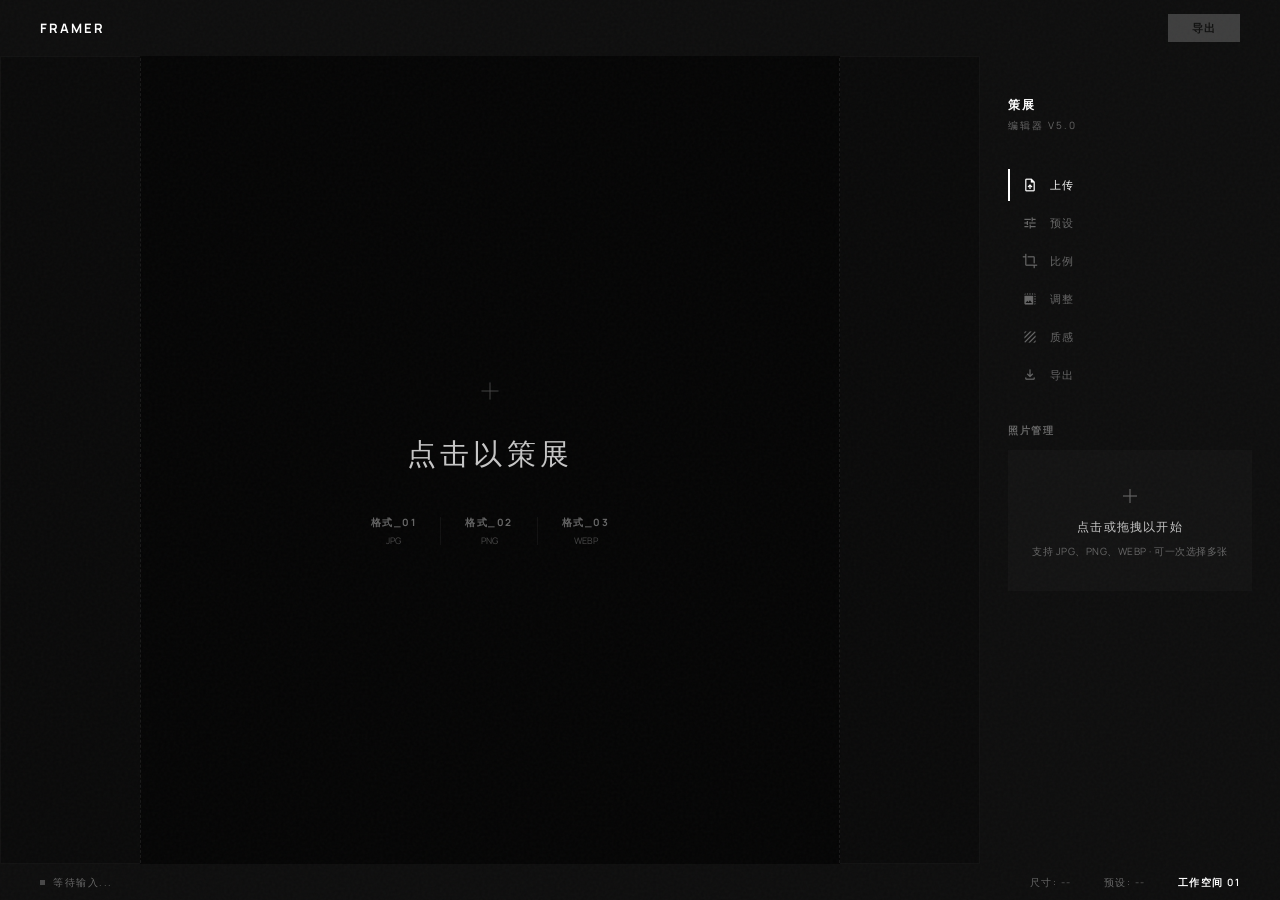
==== index.html @ e0aae7f6 "feat: HEX输入框旁加颜色实时预览色块,直观查看当前颜色参数" ====
<!DOCTYPE html>
<html lang="zh-CN">
<head>
  <meta charset="UTF-8">
  <meta name="viewport" content="width=device-width, initial-scale=1.0">
  <title>Framer | 高级照片边框编辑器 - 免费在线工具</title>
  <meta name="description" content="Framer 是一款纯前端照片边框编辑器，支持多种高质感边框预设、质感特效、批量处理。所有操作在浏览器完成，隐私安全。">
  <meta name="keywords" content="照片边框,图片编辑器,在线工具,边框预设,质感特效,批量处理">
  <meta property="og:title" content="Framer - 高级照片边框编辑器">
  <meta property="og:description" content="免费在线照片边框工具，支持高质感边框预设、质感特效、批量导出，纯浏览器处理，隐私安全。">
  <meta property="og:type" content="website">
  <meta property="og:locale" content="zh_CN">
  <link rel="manifest" href="manifest.json">
  <meta name="theme-color" content="#131313">
  <meta name="apple-mobile-web-app-capable" content="yes">
  <meta name="apple-mobile-web-app-status-bar-style" content="black-translucent">
  <link rel="icon" type="image/png" sizes="32x32" href="favicon-32.png">
  <link rel="apple-touch-icon" sizes="192x192" href="icon-192.png">
  <link href="https://fonts.googleapis.com/css2?family=Manrope:wght@200;300;400;500;600;700;800&display=swap" rel="stylesheet">
  <link href="https://fonts.googleapis.com/css2?family=Material+Symbols+Outlined:wght,FILL@100..700,0..1&display=swap" rel="stylesheet">
  <link rel="stylesheet" href="style.css">
</head>
<body>
  <script>
    if ('serviceWorker' in navigator) {
      navigator.serviceWorker.register('/sw.js').catch(() => {});
    }
  </script>

  <!-- 全局噪点纹理覆盖 -->
  <div class="grain-overlay"></div>

  <!-- ===== 顶栏 ===== -->
  <header class="topbar">
    <div class="topbar-brand">FRAMER</div>
    <div class="topbar-actions">
      <div class="topbar-batch" id="batchActions" hidden>
        <button class="btn-ghost" id="btnUndo" disabled title="撤销 (Ctrl+Z)">
          <span class="material-symbols-outlined">undo</span>
        </button>
        <button class="btn-ghost" id="btnRedo" disabled title="重做 (Ctrl+Shift+Z)">
          <span class="material-symbols-outlined">redo</span>
        </button>
        <button class="btn-ghost" id="btnSyncAll" title="同步到全部">
          <span class="material-symbols-outlined">sync</span>
        </button>
        <button class="btn-ghost" id="btnDownloadAll" title="下载全部">
          <span class="material-symbols-outlined">download</span>
        </button>
      </div>
      <button class="btn-export" id="btnDownload" disabled>导出</button>
    </div>
  </header>

  <!-- ===== 左侧边栏 ===== -->
  <aside class="sidebar">
    <div class="sidebar-header">
      <div class="sidebar-title">策展</div>
      <div class="sidebar-version">编辑器 V5.0</div>
    </div>

    <nav class="sidebar-nav" id="sidebarNav">
      <a class="nav-item active" data-panel="panelUpload">
        <span class="material-symbols-outlined">upload_file</span>
        <span>上传</span>
      </a>
      <a class="nav-item" data-panel="panelPresets">
        <span class="material-symbols-outlined">tune</span>
        <span>预设</span>
      </a>
      <a class="nav-item" data-panel="panelRatio">
        <span class="material-symbols-outlined">crop</span>
        <span>比例</span>
      </a>
      <a class="nav-item" data-panel="panelAdjust">
        <span class="material-symbols-outlined">photo_size_select_large</span>
        <span>调整</span>
      </a>
      <a class="nav-item" data-panel="panelTexture">
        <span class="material-symbols-outlined">texture</span>
        <span>质感</span>
      </a>
      <a class="nav-item" data-panel="panelExport">
        <span class="material-symbols-outlined">download</span>
        <span>导出</span>
      </a>
    </nav>

    <!-- ===== 面板区域：上传 ===== -->
    <div class="panel-content" id="panelUpload">
      <div class="panel-label">照片管理</div>
      <div id="uploadZone" class="upload-zone">
        <span class="material-symbols-outlined upload-icon">add</span>
        <div class="upload-text">点击或拖拽以开始</div>
        <div class="upload-hint">支持 JPG、PNG、WEBP · 可一次选择多张</div>
        <input type="file" id="fileInput" accept="image/*" multiple hidden>
      </div>
      <button class="btn-text" id="btnReupload" hidden>+ 继续添加</button>
      <!-- 缩略图条 -->
      <div class="thumb-area" id="thumbArea" hidden>
        <div class="panel-label">已上传</div>
        <div id="thumbnailStrip" class="thumbnail-strip"></div>
      </div>
    </div>

    <!-- ===== 面板区域：预设 ===== -->
    <div class="panel-content" id="panelPresets" hidden>
      <div class="panel-label">呈现风格</div>
      <div class="frame-grid" id="frameGrid">
        <button class="frame-item active" data-frame="air">
          <div class="frame-thumb frame-thumb--air"><div class="frame-thumb-inner"></div></div>
          <span>空气</span>
        </button>
        <button class="frame-item" data-frame="soft-paper">
          <div class="frame-thumb frame-thumb--soft-paper"><div class="frame-thumb-inner"></div></div>
          <span>柔纸</span>
        </button>
        <button class="frame-item" data-frame="float">
          <div class="frame-thumb frame-thumb--float"><div class="frame-thumb-inner"></div></div>
          <span>悬浮</span>
        </button>
        <button class="frame-item" data-frame="archive">
          <div class="frame-thumb frame-thumb--archive"><div class="frame-thumb-inner"></div></div>
          <span>档案</span>
        </button>
        <button class="frame-item" data-frame="mist">
          <div class="frame-thumb frame-thumb--mist"><div class="frame-thumb-inner"></div></div>
          <span>迷雾</span>
        </button>
        <button class="frame-item" data-frame="ink-space">
          <div class="frame-thumb frame-thumb--ink-space"><div class="frame-thumb-inner"></div></div>
          <span>墨空间</span>
        </button>
        <button class="frame-item" data-frame="color-card">
          <div class="frame-thumb frame-thumb--color-card"><div class="frame-thumb-inner"></div></div>
          <span>色卡</span>
        </button>
      </div>

      <div class="color-card-options" id="colorCardOptions" hidden>
        <div class="panel-label">色卡布局</div>
        <div class="effect-modes">
          <button class="mode-btn active" id="ccLayoutLR">左右</button>
          <button class="mode-btn" id="ccLayoutTB">上下</button>
          <button class="mode-btn" id="ccFlipBtn">翻转</button>
        </div>
        <div class="panel-label">色卡文字</div>
        <input type="text" class="cc-text-input" id="colorCardText" placeholder="自动识别色名（如 Sky blue）" maxlength="30">
      </div>

      <div class="panel-label">留白程度</div>
      <div class="slider-row">
        <span class="slider-label">紧凑</span>
        <input type="range" class="slider" id="frameWidth" min="0" max="85" value="18">
        <span class="slider-val" id="widthVal">18%</span>
        <span class="slider-label">舒展</span>
      </div>

      <div class="panel-label">背景色调</div>
      <div class="color-row">
        <div class="color-swatch active" style="background:#ffffff" data-color="#ffffff"></div>
        <div class="color-swatch" style="background:#f5f5f5" data-color="#f5f5f5"></div>
        <div class="color-swatch" style="background:#e0e0e0" data-color="#e0e0e0"></div>
        <div class="color-swatch" style="background:#9e9e9e" data-color="#9e9e9e"></div>
        <div class="color-swatch" style="background:#333333" data-color="#333333"></div>
        <div class="color-swatch" style="background:#000000" data-color="#000000"></div>
        <input type="color" class="color-custom" id="customColor" value="#ffffff">
        <button class="btn-eyedropper" id="btnEyedropper" title="从照片取色">
          <span class="material-symbols-outlined">colorize</span>
        </button>
      </div>
      <div class="hex-input-row">
        <span class="hex-preview" id="hexPreview" style="background:#ffffff"></span>
        <span class="hex-label">#</span>
        <input type="text" class="hex-input" id="hexColorInput" maxlength="6" placeholder="FFFFFF" spellcheck="false">
        <button class="hex-apply-btn" id="hexApplyBtn">确定</button>
      </div>

      <div class="gradient-row" id="gradientRow">
        <button class="btn-toggle" id="gradientToggle">渐变</button>
        <div class="gradient-color2" id="gradientColor2Wrap" hidden>
          <span class="slider-label">第二色</span>
          <input type="color" class="color-custom" id="gradientColor2" value="#e0e0e0">
          <span class="hex-label">#</span>
          <input type="text" class="hex-input" id="hexGradient2Input" maxlength="6" placeholder="E0E0E0" spellcheck="false">
          <button class="hex-apply-btn" id="hexGradient2Apply">确定</button>
        </div>
      </div>
    </div>

    <!-- ===== 面板区域：比例 ===== -->
    <div class="panel-content" id="panelRatio" hidden>
      <div class="panel-label">输出比例</div>
      <div class="ratio-grid" id="ratioGrid">
        <button class="ratio-item active" data-ratio="original">原始</button>
        <button class="ratio-item" data-ratio="1:1">1:1</button>
        <button class="ratio-item" data-ratio="4:3">4:3</button>
        <button class="ratio-item" data-ratio="3:4">3:4</button>
        <button class="ratio-item" data-ratio="16:9">16:9</button>
        <button class="ratio-item" data-ratio="9:16">9:16</button>
        <button class="ratio-item" data-ratio="5:4">5:4</button>
        <button class="ratio-item" data-ratio="2:3">2:3</button>
        <button class="ratio-item" data-ratio="21:9">21:9</button>
      </div>
      <div class="custom-ratio-row" id="customRatioRow">
        <span class="panel-label" style="margin:0">自定义</span>
        <input type="number" class="ratio-input" id="customRatioW" min="1" max="99" value="4" title="宽度比例">
        <span class="ratio-sep">:</span>
        <input type="number" class="ratio-input" id="customRatioH" min="1" max="99" value="5" title="高度比例">
        <button class="btn-small" id="btnApplyCustomRatio">应用</button>
      </div>
    </div>

    <!-- ===== 面板区域：调整 ===== -->
    <div class="panel-content" id="panelAdjust" hidden>
      <div class="panel-label">圆角程度</div>
      <div class="slider-row">
        <span class="slider-label">直角</span>
        <input type="range" class="slider" id="cornerRadius" min="0" max="50" value="0">
        <span class="slider-val" id="cornerVal">0</span>
        <span class="slider-label">圆形</span>
      </div>

      <div class="panel-label">照片大小</div>
      <div class="slider-row">
        <span class="slider-label">缩小</span>
        <input type="range" class="slider" id="photoScale" min="20" max="250" value="100">
        <span class="slider-val" id="scaleVal">100%</span>
        <span class="slider-label">放大</span>
      </div>
      <div class="drag-hint">拖动照片微调构图 · ←→切换 · +−缩放 · Del删除</div>
    </div>

    <!-- ===== 面板区域：质感 ===== -->
    <div class="panel-content" id="panelTexture" hidden>
      <div class="panel-label">边缘融合特效</div>
      <div class="effect-row">
        <button class="btn-toggle" id="strokeToggle">关闭</button>
        <div class="slider-row flex-1 disabled-slider" id="strokeSliderWrap">
          <span class="slider-label">弱</span>
          <input type="range" class="slider" id="strokeWidth" min="1" max="15" value="8">
          <span class="slider-label">强</span>
        </div>
      </div>
      <div class="effect-modes" id="strokeColorOptions" hidden>
        <button class="mode-btn active" data-scolor="rgba(0,0,0,0.5)" id="scolorBlack">无缝溶解</button>
        <button class="mode-btn" data-scolor="rgba(255,255,255,0.7)" id="scolorWhite">环境光晕</button>
      </div>

      <div class="panel-label">镜头暗角</div>
      <div class="effect-row">
        <button class="btn-toggle" id="shadowToggle">关闭</button>
        <div class="slider-row flex-1 disabled-slider" id="shadowSliderWrap">
          <span class="slider-label">弱</span>
          <input type="range" class="slider" id="shadowIntensity" min="1" max="15" value="5">
          <span class="slider-label">强</span>
        </div>
      </div>

      <div class="panel-label">胶片颗粒</div>
      <div class="effect-row">
        <button class="btn-toggle" id="grainToggle">关闭</button>
        <div class="slider-row flex-1 disabled-slider" id="grainSliderWrap">
          <span class="slider-label">细腻</span>
          <input type="range" class="slider" id="grainIntensity" min="1" max="15" value="5" title="颗粒强度">
          <span class="slider-label">粗犷</span>
        </div>
      </div>
    </div>

    <!-- ===== 面板区域：导出 ===== -->
    <div class="panel-content" id="panelExport" hidden>
      <div class="panel-label">输出格式</div>
      <div class="format-row">
        <button class="format-btn active" data-fmt="png" id="fmtPng">PNG</button>
        <button class="format-btn" data-fmt="jpeg" id="fmtJpeg">JPEG</button>
      </div>
      <div class="slider-row jpeg-quality" id="jpegQualityRow" hidden>
        <span class="slider-label">质量</span>
        <input type="range" class="slider" id="jpegQuality" min="60" max="100" value="92" title="JPEG 质量">
        <span class="slider-val" id="jpegQualityVal">92%</span>
      </div>

      <div class="panel-label">操作</div>
      <button class="btn-primary" id="btnDownloadSingle" disabled>下载当前张</button>
      <div class="export-note">保留原图分辨率 · 纯浏览器端处理</div>
    </div>
  </aside>

  <!-- ===== 中央画布区 ===== -->
  <main class="canvas-area">
    <!-- 空状态上传区（覆盖在画布上） -->
    <div id="emptyState" class="empty-state">
      <div class="empty-inner">
        <span class="material-symbols-outlined empty-icon">add</span>
        <h1 class="empty-title">点击以策展</h1>
        <div class="empty-formats">
          <div class="format-tag">
            <span class="format-tag-label">格式_01</span>
            <span class="format-tag-val">JPG</span>
          </div>
          <div class="format-divider"></div>
          <div class="format-tag">
            <span class="format-tag-label">格式_02</span>
            <span class="format-tag-val">PNG</span>
          </div>
          <div class="format-divider"></div>
          <div class="format-tag">
            <span class="format-tag-label">格式_03</span>
            <span class="format-tag-val">WEBP</span>
          </div>
        </div>
      </div>
      <!-- 角标记 -->
      <div class="corner-mark corner-tl"></div>
      <div class="corner-mark corner-br"></div>
    </div>

    <!-- 画布容器 -->
    <div id="canvasWrap" class="canvas-wrap" hidden>
      <canvas id="previewCanvas"></canvas>
    </div>
  </main>

  <!-- ===== 底部状态栏 ===== -->
  <footer class="statusbar">
    <div class="statusbar-left">
      <span class="status-dot"></span>
      <span id="statusText">等待输入...</span>
    </div>
    <div class="statusbar-right">
      <span id="statusInfo">尺寸: --</span>
      <span id="statusPreset">预设: --</span>
      <span class="status-workspace">工作空间 01</span>
    </div>
  </footer>

  <script src="app.js"></script>
</body>
</html>
---- style.css ----
/* ================================
   Framer V5 — Silent Curator 设计系统
   圆角: 0px · 无边框线 · 色调分层 · Manrope 字体
================================ */
*, *::before, *::after { box-sizing: border-box; margin: 0; padding: 0; }
[hidden] { display: none !important; }

:root {
  --bg: #050505;
  --surface: #131313;
  --surface-low: #0E0E0E;
  --surface-container: #1c1b1b;
  --surface-high: #2a2a2a;
  --surface-highest: #353534;
  --on-surface: #e5e2e1;
  --on-surface-variant: #c6c6c6;
  --on-surface-muted: #666;
  --outline: #919191;
  --outline-variant: #474747;
  --primary: #ffffff;
  --primary-dim: #d7d4cd;
  --on-primary: #1c1c18;
  --font: 'Manrope', -apple-system, BlinkMacSystemFont, sans-serif;
  --transition: 0.3s ease;

  --topbar-h: 56px;
  --sidebar-w: 300px;
  --statusbar-h: 36px;
}

html { scroll-behavior: smooth; }
body {
  font-family: var(--font);
  background: var(--bg);
  color: var(--on-surface);
  min-height: 100vh;
  overflow: hidden;
  -webkit-font-smoothing: antialiased;
}

/* ================================
   全局噪点纹理
================================ */
.grain-overlay {
  position: fixed;
  top: 0; left: 0;
  width: 100%; height: 100%;
  pointer-events: none;
  z-index: 9999;
  opacity: 0.03;
  background-image: url("data:image/svg+xml,%3Csvg viewBox='0 0 400 400' xmlns='http://www.w3.org/2000/svg'%3E%3Cfilter id='n'%3E%3CfeTurbulence type='fractalNoise' baseFrequency='0.75' numOctaves='3' stitchTiles='stitch'/%3E%3C/filter%3E%3Crect width='100%25' height='100%25' filter='url(%23n)'/%3E%3C/svg%3E");
}

/* ================================
   顶栏
================================ */
.topbar {
  position: fixed;
  top: 0; left: 0; right: 0;
  height: var(--topbar-h);
  background: var(--surface-low);
  display: flex;
  align-items: center;
  justify-content: space-between;
  padding: 0 40px;
  z-index: 100;
}
.topbar-brand {
  font-size: 13px;
  font-weight: 700;
  letter-spacing: 0.15em;
  color: var(--primary);
}
.topbar-actions {
  display: flex;
  align-items: center;
  gap: 16px;
}
.topbar-batch {
  display: flex;
  align-items: center;
  gap: 4px;
}

/* 幽灵按钮 */
.btn-ghost {
  background: transparent;
  border: none;
  color: var(--on-surface-muted);
  cursor: pointer;
  padding: 6px;
  transition: color var(--transition);
  display: flex;
  align-items: center;
}
.btn-ghost:hover { color: var(--primary); }
.btn-ghost:disabled { opacity: 0.2; cursor: not-allowed; }
.btn-ghost .material-symbols-outlined { font-size: 18px; }

/* 导出按钮 */
.btn-export {
  background: var(--primary);
  color: var(--on-primary);
  border: none;
  padding: 6px 24px;
  font-size: 11px;
  font-weight: 700;
  font-family: var(--font);
  letter-spacing: 0.1em;
  cursor: pointer;
  transition: opacity var(--transition);
}
.btn-export:disabled { opacity: 0.2; cursor: not-allowed; }
.btn-export:hover:not(:disabled) { background: var(--primary-dim); }

/* ================================
   左侧边栏
================================ */
.sidebar {
  position: fixed;
  right: 0;
  top: var(--topbar-h);
  width: var(--sidebar-w);
  height: calc(100vh - var(--topbar-h) - var(--statusbar-h));
  background: var(--surface-low);
  display: flex;
  flex-direction: column;
  padding: 40px 28px 24px;
  z-index: 50;
  overflow-y: auto;
  scrollbar-width: thin;
  scrollbar-color: var(--outline-variant) transparent;
}
.sidebar::-webkit-scrollbar { width: 3px; }
.sidebar::-webkit-scrollbar-thumb { background: var(--outline-variant); }

.sidebar-header { margin-bottom: 36px; }
.sidebar-title {
  font-size: 12px;
  font-weight: 800;
  letter-spacing: 0.2em;
  text-transform: uppercase;
  color: var(--primary);
}
.sidebar-version {
  font-size: 10px;
  letter-spacing: 0.2em;
  color: var(--on-surface-muted);
  margin-top: 4px;
  text-transform: uppercase;
}

/* 导航项 */
.sidebar-nav {
  display: flex;
  flex-direction: column;
  gap: 6px;
  margin-bottom: 32px;
}
.nav-item {
  display: flex;
  align-items: center;
  gap: 12px;
  padding: 8px 12px;
  font-size: 11px;
  font-weight: 500;
  letter-spacing: 0.1em;
  text-transform: uppercase;
  color: var(--on-surface-muted);
  cursor: pointer;
  transition: all var(--transition);
  text-decoration: none;
  border-left: 2px solid transparent;
}
.nav-item:hover { color: var(--on-surface-variant); }
.nav-item.active {
  color: var(--primary);
  border-left-color: var(--primary);
}
.nav-item .material-symbols-outlined { font-size: 16px; }

/* ================================
   面板内容区
================================ */
.panel-content {
  flex: 1;
  animation: panelFadeIn 0.2s ease;
}
@keyframes panelFadeIn {
  from { opacity: 0; transform: translateY(4px); }
  to { opacity: 1; transform: translateY(0); }
}

.panel-label {
  font-size: 10px;
  font-weight: 600;
  letter-spacing: 0.15em;
  text-transform: uppercase;
  color: var(--on-surface-muted);
  margin-bottom: 12px;
  margin-top: 24px;
}
.panel-label:first-child { margin-top: 0; }

/* ================================
   上传区
================================ */
.upload-zone {
  display: flex;
  flex-direction: column;
  align-items: center;
  justify-content: center;
  gap: 8px;
  padding: 32px 16px;
  cursor: pointer;
  background: var(--surface);
  transition: background var(--transition);
}
.upload-zone:hover { background: var(--surface-high); }
.upload-icon {
  font-size: 28px;
  color: var(--on-surface-muted);
  font-weight: 200;
}
.upload-text {
  font-size: 12px;
  font-weight: 300;
  letter-spacing: 0.1em;
  color: var(--on-surface-variant);
  text-transform: uppercase;
}
.upload-hint {
  font-size: 10px;
  color: var(--on-surface-muted);
  letter-spacing: 0.05em;
}

.btn-text {
  background: transparent;
  border: none;
  color: var(--on-surface-muted);
  font-size: 11px;
  font-family: var(--font);
  letter-spacing: 0.08em;
  cursor: pointer;
  padding: 8px 0;
  transition: color var(--transition);
}
.btn-text:hover { color: var(--primary); }

/* ================================
   缩略图
================================ */
.thumb-area { margin-top: 20px; }
.thumbnail-strip {
  display: flex;
  gap: 6px;
  overflow-x: auto;
  padding: 4px 0 8px;
  scrollbar-width: thin;
  scrollbar-color: var(--outline-variant) transparent;
}
.thumbnail-strip::-webkit-scrollbar { height: 3px; }
.thumbnail-strip::-webkit-scrollbar-thumb { background: var(--outline-variant); }
.thumb-item {
  width: 48px; height: 48px;
  background: var(--surface);
  cursor: pointer;
  overflow: hidden;
  flex-shrink: 0;
  transition: all var(--transition);
  position: relative;
  outline: 2px solid transparent;
  outline-offset: 2px;
}
.thumb-item img { width: 100%; height: 100%; object-fit: cover; }
.thumb-item:hover { outline-color: var(--outline-variant); }
.thumb-item.active { outline-color: var(--primary); }
.thumb-delete {
  position: absolute; top: 2px; right: 2px;
  width: 16px; height: 16px;
  background: rgba(0,0,0,0.8);
  color: #fff; border: none;
  font-size: 10px; line-height: 16px;
  text-align: center; cursor: pointer;
  opacity: 0; transition: opacity var(--transition);
  padding: 0; z-index: 2;
}
.thumb-item:hover .thumb-delete { opacity: 1; }

/* ================================
   边框预设选择
================================ */
.frame-grid {
  display: grid;
  grid-template-columns: repeat(3, 1fr);
  gap: 6px;
}
.frame-item {
  display: flex;
  flex-direction: column;
  align-items: center;
  gap: 6px;
  background: transparent;
  border: 1px solid transparent;
  padding: 8px 0;
  cursor: pointer;
  transition: all var(--transition);
}
.frame-item:hover { background: var(--surface); }
.frame-item.active { border-color: var(--primary); background: var(--surface); }
.frame-item span {
  font-size: 9px;
  color: var(--on-surface-muted);
  letter-spacing: 0.05em;
  text-align: center;
}
.frame-item.active span { color: var(--primary); }

.frame-thumb {
  width: 40px; height: 32px;
  display: flex;
  align-items: center;
  justify-content: center;
  overflow: hidden;
  flex-shrink: 0;
}
.frame-thumb-inner { width: 100%; height: 100%; }

/* 6种呈现预设缩略图 */
.frame-thumb--air {
  background: #ffffff; padding: 8px;
}
.frame-thumb--air .frame-thumb-inner {
  display: flex; align-items: center; justify-content: center;
}
.frame-thumb--air .frame-thumb-inner::after {
  content: ''; display: block; width: 50%; height: 55%;
  background: linear-gradient(135deg, #999, #777);
}

.frame-thumb--soft-paper {
  background: #f5f5f5; padding: 4px;
}
.frame-thumb--soft-paper .frame-thumb-inner {
  background: #ffffff; padding: 3px;
  box-shadow: 0 1px 4px rgba(45,52,50,0.04);
  display: flex; align-items: center; justify-content: center;
}
.frame-thumb--soft-paper .frame-thumb-inner::after {
  content: ''; display: block; width: 80%; height: 80%;
  background: linear-gradient(135deg, #a08060, #705030);
}

.frame-thumb--float {
  background: #e0e0e0; padding: 5px;
}
.frame-thumb--float .frame-thumb-inner {
  display: flex; align-items: center; justify-content: center;
}
.frame-thumb--float .frame-thumb-inner::after {
  content: ''; display: block; width: 65%; height: 65%;
  background: linear-gradient(135deg, #888, #555);
  box-shadow: 0 4px 8px rgba(45,52,50,0.12);
}

.frame-thumb--archive {
  background: #ffffff; padding: 3px 4px 8px;
}
.frame-thumb--archive .frame-thumb-inner {
  background: #e0e0e0; padding: 1px;
  display: flex; align-items: flex-start; justify-content: center;
}
.frame-thumb--archive .frame-thumb-inner::after {
  content: ''; display: block; width: 100%; height: 60%;
  background: linear-gradient(135deg, #666, #444);
}

.frame-thumb--mist {
  background: #f5f5f5; padding: 3px;
}
.frame-thumb--mist .frame-thumb-inner {
  display: flex; align-items: center; justify-content: center;
  background: radial-gradient(circle, rgba(120,100,140,0.45) 25%, transparent 65%);
}

.frame-thumb--ink-space {
  background: #000000; padding: 5px;
}
.frame-thumb--ink-space .frame-thumb-inner {
  display: flex; align-items: center; justify-content: center;
  box-shadow: 0 0 8px rgba(255,255,255,0.04) inset;
}

/* 色卡缩略图 */
.frame-thumb--color-card {
  background: #7eb89e;
  padding: 0;
  display: flex;
  overflow: hidden;
}
.frame-thumb--color-card .frame-thumb-inner {
  width: 55%; height: 100%;
  background: linear-gradient(135deg, #667, #445);
  flex-shrink: 0;
}

/* 色卡控件 */
.color-card-options { margin-top: 8px; }
.cc-text-input {
  width: 100%;
  background: var(--surface);
  color: var(--on-surface);
  border: 1px solid var(--outline-variant);
  padding: 8px 10px;
  font-size: 12px;
  font-family: var(--font);
  letter-spacing: 0.05em;
  margin-top: 4px;
}
.cc-text-input:focus { outline: none; border-color: var(--primary); }
.cc-text-input::placeholder { color: var(--on-surface-muted); }

/* ================================
   交互组件
================================ */
/* 滑块：1px线 + 8×8方形thumb */
.slider-row { display: flex; align-items: center; gap: 10px; }
.slider-label {
  font-size: 10px;
  color: var(--on-surface-muted);
  flex-shrink: 0;
  letter-spacing: 0.05em;
}
.slider {
  flex: 1;
  -webkit-appearance: none; appearance: none;
  height: 1px;
  background: var(--outline-variant);
  outline: none;
}
.slider::-webkit-slider-thumb {
  -webkit-appearance: none;
  width: 8px; height: 8px;
  background: var(--primary);
  cursor: pointer;
}
.slider::-moz-range-thumb {
  width: 8px; height: 8px;
  background: var(--primary);
  border: none;
  border-radius: 0;
  cursor: pointer;
}
.slider-val {
  font-size: 11px;
  color: var(--on-surface-variant);
  font-weight: 500;
  min-width: 32px;
  text-align: right;
}

/* 颜色选择 */
.color-row { display: flex; align-items: center; gap: 6px; flex-wrap: wrap; }
.color-swatch {
  width: 20px; height: 20px;
  cursor: pointer;
  transition: transform var(--transition);
  outline: 1px solid transparent;
  outline-offset: 2px;
}
.color-swatch:hover { transform: scale(1.15); }
.color-swatch.active { outline-color: var(--primary); }
.color-custom {
  width: 20px; height: 20px;
  border: 1px solid var(--outline-variant);
  cursor: pointer;
  background: transparent;
  padding: 0; overflow: hidden;
}
.color-custom::-webkit-color-swatch { border: none; }
.color-custom::-webkit-color-swatch-wrapper { padding: 0; }

/* 取色器按钮 */
.btn-eyedropper {
  width: 20px; height: 20px;
  background: transparent;
  border: 1px solid var(--outline-variant);
  color: var(--on-surface-muted);
  cursor: pointer;
  display: flex;
  align-items: center;
  justify-content: center;
  padding: 0;
  transition: all var(--transition);
}
.btn-eyedropper:hover { color: var(--primary); border-color: var(--primary); }
.btn-eyedropper.on { background: var(--primary); color: var(--on-primary); border-color: var(--primary); }
.btn-eyedropper .material-symbols-outlined { font-size: 12px; }

/* 取色模式光标 */
.canvas-wrap.picking canvas { cursor: crosshair !important; }

/* HEX 色值输入 */
.hex-input-row {
  display: flex;
  align-items: center;
  gap: 4px;
  margin-top: 8px;
}
.hex-preview {
  width: 16px; height: 16px;
  border: 1px solid var(--outline-variant);
  border-radius: 2px;
  flex-shrink: 0;
}
.hex-label {
  color: var(--on-surface-muted);
  font-size: 12px;
  font-family: 'Courier New', monospace;
  user-select: none;
}
.hex-input {
  width: 72px;
  background: var(--surface);
  color: var(--on-surface);
  border: 1px solid var(--outline-variant);
  padding: 4px 6px;
  font-size: 12px;
  font-family: 'Courier New', monospace;
  letter-spacing: 0.1em;
  text-transform: uppercase;
}
.hex-input:focus { outline: none; border-color: var(--primary); }
.hex-input::placeholder { color: var(--on-surface-muted); opacity: 0.4; }
.hex-apply-btn {
  background: var(--surface);
  color: var(--on-surface-muted);
  border: 1px solid var(--outline-variant);
  padding: 3px 8px;
  font-size: 11px;
  cursor: pointer;
  font-family: var(--font);
  transition: all var(--transition);
}
.hex-apply-btn:hover { color: var(--primary); border-color: var(--primary); }

/* 渐变 */
.gradient-row { display: flex; align-items: center; gap: 10px; margin-top: 16px; }
.gradient-color2 { display: flex; align-items: center; gap: 6px; }

/* 开关按钮 */
.btn-toggle {
  background: var(--surface-highest);
  color: var(--on-surface-muted);
  border: none;
  padding: 5px 12px;
  font-size: 10px;
  font-weight: 600;
  font-family: var(--font);
  letter-spacing: 0.08em;
  cursor: pointer;
  transition: all var(--transition);
  text-transform: uppercase;
}
.btn-toggle.on {
  background: var(--primary);
  color: var(--on-primary);
}
.disabled-slider { opacity: 0.2; pointer-events: none; }

/* 效果行 */
.effect-row { display: flex; align-items: center; gap: 10px; }
.effect-modes { display: flex; gap: 4px; margin-top: 8px; }
.mode-btn {
  flex: 1;
  padding: 6px;
  text-align: center;
  background: var(--surface);
  color: var(--on-surface-muted);
  border: none;
  font-size: 10px;
  font-weight: 500;
  font-family: var(--font);
  letter-spacing: 0.05em;
  cursor: pointer;
  transition: all var(--transition);
}
.mode-btn:hover { color: var(--on-surface); }
.mode-btn.active { background: var(--primary); color: var(--on-primary); }

/* 比例网格 */
.ratio-grid { display: grid; grid-template-columns: repeat(3, 1fr); gap: 4px; }
.ratio-item {
  background: var(--surface);
  color: var(--on-surface-muted);
  border: 1px solid transparent;
  padding: 7px 4px;
  font-size: 11px;
  font-weight: 500;
  cursor: pointer;
  transition: all var(--transition);
  text-align: center;
  font-family: var(--font);
}
.ratio-item:hover { color: var(--on-surface); border-color: var(--outline-variant); }
.ratio-item.active { border-color: var(--primary); color: var(--primary); }

.custom-ratio-row {
  display: flex;
  align-items: center;
  gap: 8px;
  margin-top: 12px;
  padding: 8px 10px;
  background: var(--surface);
}
.ratio-input {
  width: 40px; padding: 4px 6px; text-align: center;
  background: var(--surface-high);
  color: var(--on-surface);
  border: none;
  font-size: 12px;
  font-family: var(--font);
  -moz-appearance: textfield;
}
.ratio-input::-webkit-inner-spin-button,
.ratio-input::-webkit-outer-spin-button { -webkit-appearance: none; margin: 0; }
.ratio-input:focus { outline: 1px solid var(--primary); }
.ratio-sep { color: var(--on-surface-muted); font-size: 12px; font-weight: 600; }
.btn-small {
  margin-left: auto;
  padding: 4px 12px;
  background: var(--primary);
  color: var(--on-primary);
  border: none;
  font-size: 10px;
  font-weight: 600;
  font-family: var(--font);
  letter-spacing: 0.08em;
  cursor: pointer;
  transition: opacity var(--transition);
}
.btn-small:hover { opacity: 0.8; }

/* 导出格式 */
.format-row { display: flex; gap: 0; }
.format-btn {
  flex: 1; padding: 8px; text-align: center;
  background: var(--surface);
  color: var(--on-surface-muted);
  border: none;
  font-size: 11px; font-weight: 700;
  font-family: var(--font);
  letter-spacing: 0.1em;
  cursor: pointer;
  transition: all var(--transition);
}
.format-btn:hover { color: var(--on-surface); }
.format-btn.active { background: var(--primary); color: var(--on-primary); }
.jpeg-quality { margin-top: 12px; }

.btn-primary {
  width: 100%;
  background: linear-gradient(135deg, var(--primary), var(--primary-dim));
  color: var(--on-primary);
  border: none;
  padding: 12px;
  font-size: 11px;
  font-weight: 700;
  font-family: var(--font);
  letter-spacing: 0.1em;
  cursor: pointer;
  transition: opacity var(--transition);
  margin-top: 8px;
}
.btn-primary:hover:not(:disabled) { opacity: 0.85; }
.btn-primary:disabled { opacity: 0.2; cursor: not-allowed; }

.export-note {
  font-size: 10px;
  color: var(--on-surface-muted);
  letter-spacing: 0.05em;
  margin-top: 8px;
}

.drag-hint {
  margin-top: 16px;
  font-size: 10px;
  color: var(--on-surface-muted);
  letter-spacing: 0.03em;
  line-height: 1.5;
  padding: 10px;
  background: var(--surface);
  border-left: 2px solid var(--primary);
}

.flex-1 { flex: 1; }

/* ================================
   中央画布区
================================ */
.canvas-area {
  position: fixed;
  left: 0;
  top: var(--topbar-h);
  right: var(--sidebar-w);
  bottom: var(--statusbar-h);
  display: flex;
  align-items: center;
  justify-content: center;
  background: #0a0a0a;
  overflow: hidden;
  /* 微弱内凹光边，与侧边栏/顶栏分离 */
  box-shadow: inset 0 0 0 1px rgba(255,255,255,0.03);
}

/* 空状态 */
.empty-state {
  position: relative;
  width: 80%;
  max-width: 700px;
  aspect-ratio: 4/5;
  display: flex;
  align-items: center;
  justify-content: center;
  background: var(--bg);
  border: 1px dashed rgba(255,255,255,0.08);
  cursor: pointer;
  transition: border-color var(--transition);
}
.empty-state:hover { border-color: rgba(255,255,255,0.2); }

.empty-inner { text-align: center; }
.empty-icon {
  font-size: 36px;
  color: var(--outline-variant);
  font-weight: 100;
  margin-bottom: 24px;
}
.empty-title {
  font-family: var(--font);
  font-weight: 200;
  font-size: 1.8rem;
  letter-spacing: 0.15em;
  text-transform: uppercase;
  color: var(--on-surface-variant);
  margin-bottom: 40px;
}
.empty-formats {
  display: flex;
  justify-content: center;
  align-items: center;
  gap: 24px;
}
.format-tag { text-align: center; }
.format-tag-label {
  display: block;
  font-size: 10px;
  letter-spacing: 0.15em;
  color: var(--on-surface-muted);
  font-weight: 700;
}
.format-tag-val {
  display: block;
  font-size: 9px;
  color: var(--outline-variant);
  margin-top: 4px;
}
.format-divider {
  width: 1px;
  height: 28px;
  background: rgba(255,255,255,0.05);
}

/* 角标记 */
.corner-mark {
  position: absolute;
  width: 12px; height: 12px;
}
.corner-tl { top: 0; left: 0; border-top: 1px solid rgba(255,255,255,0.15); border-left: 1px solid rgba(255,255,255,0.15); }
.corner-br { bottom: 0; right: 0; border-bottom: 1px solid rgba(255,255,255,0.15); border-right: 1px solid rgba(255,255,255,0.15); }

/* 画布容器 */
.canvas-wrap {
  display: flex;
  align-items: center;
  justify-content: center;
  width: 100%;
  height: 100%;
  padding: 40px;
}
.canvas-wrap canvas {
  display: block;
  cursor: grab;
  box-shadow: 0 20px 60px rgba(0,0,0,0.4);
}

/* ================================
   底部状态栏
================================ */
.statusbar {
  position: fixed;
  bottom: 0; left: 0; right: 0;
  height: var(--statusbar-h);
  background: var(--surface-low);
  display: flex;
  align-items: center;
  justify-content: space-between;
  padding: 0 40px;
  z-index: 100;
  font-size: 10px;
  letter-spacing: 0.15em;
  text-transform: uppercase;
  color: var(--on-surface-muted);
}
.statusbar-left {
  display: flex;
  align-items: center;
  gap: 8px;
}
.status-dot {
  width: 5px; height: 5px;
  background: var(--outline-variant);
  animation: pulse 2.5s ease-in-out infinite;
}
@keyframes pulse {
  0%, 100% { opacity: 0.3; }
  50% { opacity: 1; }
}
.statusbar-right {
  display: flex;
  align-items: center;
  gap: 32px;
}
.status-workspace {
  color: var(--primary);
  font-weight: 600;
}

/* ================================
   响应式：移动端 (≤768px)
================================ */
@media (max-width: 768px) {
  :root {
    --sidebar-w: 0px;
    --topbar-h: 48px;
    --statusbar-h: 0px;
  }

  .topbar { padding: 0 16px; }
  .topbar-brand { font-size: 11px; }

  /* 侧边栏变为底部可滚动面板 */
  .sidebar {
    position: fixed;
    left: 0; right: 0;
    top: auto;
    bottom: 0;
    width: 100%;
    height: auto;
    max-height: 55vh;
    padding: 12px 16px 16px;
    flex-direction: column;
    z-index: 80;
    overflow-y: auto;
    border-top: 1px solid var(--outline-variant);
  }
  .sidebar-header { display: none; }
  .sidebar-nav {
    flex-direction: row;
    gap: 0;
    margin-bottom: 12px;
    overflow-x: auto;
    border-bottom: 1px solid var(--outline-variant);
    padding-bottom: 8px;
  }
  .nav-item {
    flex-direction: column;
    font-size: 9px;
    gap: 2px;
    padding: 6px 12px;
    border-left: none;
    border-bottom: 2px solid transparent;
    flex-shrink: 0;
  }
  .nav-item.active { border-left-color: transparent; border-bottom-color: var(--primary); }
  .nav-item .material-symbols-outlined { font-size: 18px; }

  /* 画布区 */
  .canvas-area {
    left: 0;
    bottom: 55vh;
  }
  .canvas-wrap { padding: 16px; }
  .canvas-wrap canvas { max-height: 35vh !important; width: auto !important; }

  .empty-state {
    width: 90%;
    aspect-ratio: unset;
    height: 100%;
    max-width: unset;
  }
  .empty-title { font-size: 1.2rem; margin-bottom: 24px; }
  .empty-formats { gap: 16px; }

  .statusbar { display: none; }

  .frame-grid { grid-template-columns: repeat(5, 1fr); gap: 4px; }
  .frame-thumb { width: 32px; height: 26px; }
  .frame-item span { font-size: 8px; }
}
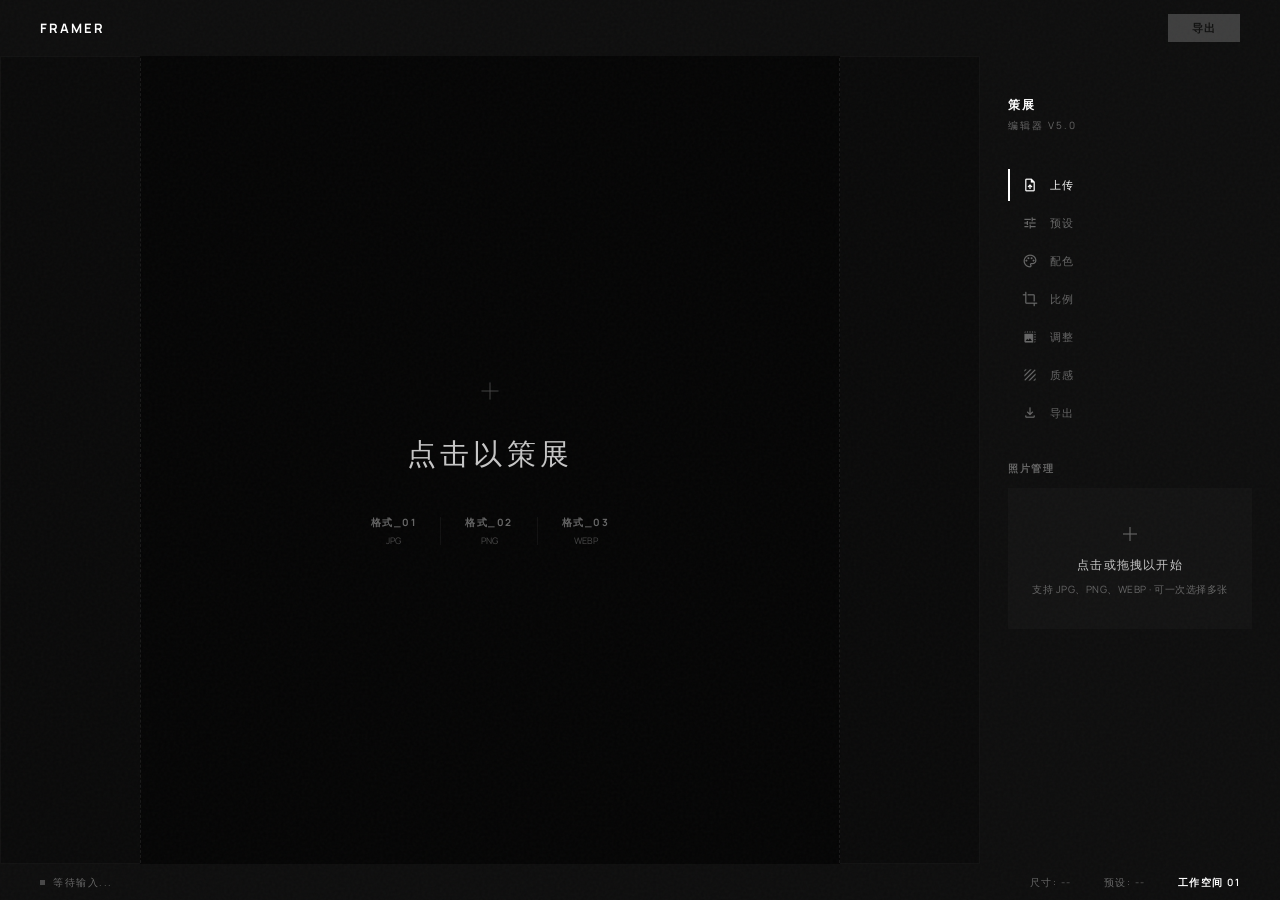
==== commit 28ce27a3: "feat: 将颜色控件独立为配色面板，新增导航项" ====
--- a/index.html
+++ b/index.html
@@ -68,6 +68,10 @@
         <span class="material-symbols-outlined">tune</span>
         <span>预设</span>
       </a>
+      <a class="nav-item" data-panel="panelColor">
+        <span class="material-symbols-outlined">palette</span>
+        <span>配色</span>
+      </a>
       <a class="nav-item" data-panel="panelRatio">
         <span class="material-symbols-outlined">crop</span>
         <span>比例</span>
@@ -155,7 +159,10 @@
         <span class="slider-val" id="widthVal">18%</span>
         <span class="slider-label">舒展</span>
       </div>
-
+    </div>
+
+    <!-- ===== 面板区域：配色 ===== -->
+    <div class="panel-content" id="panelColor" hidden>
       <div class="panel-label">背景色调</div>
       <div class="color-row">
         <div class="color-swatch active" style="background:#ffffff" data-color="#ffffff"></div>
@@ -176,6 +183,7 @@
         <button class="hex-apply-btn" id="hexApplyBtn">确定</button>
       </div>
 
+      <div class="panel-label">渐变背景</div>
       <div class="gradient-row" id="gradientRow">
         <button class="btn-toggle" id="gradientToggle">渐变</button>
         <div class="gradient-color2" id="gradientColor2Wrap" hidden>
